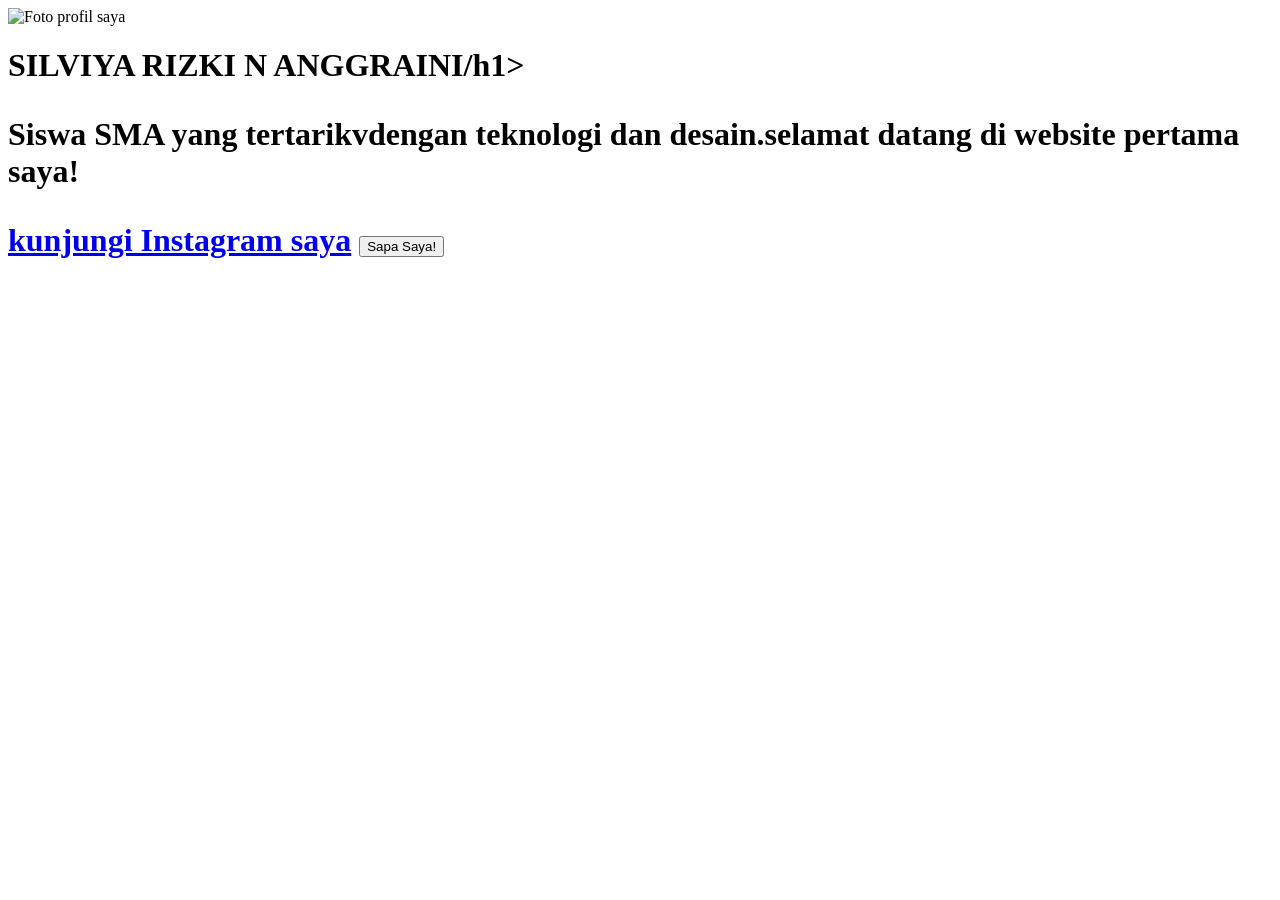
==== index.html @ 09c869e9 "Create index.html" ====
<!DOCTYPE html>
<html>
<head>
    <title>Profil Saya - Silviya</title>
    <link rel="stylesheet" href="style.css">
</head>
<body>
    <div class="kartu-profil">
<img src="foto-profil.jpg" alt="Foto profil saya">
<h1>SILVIYA RIZKI N ANGGRAINI/h1>
<P>Siswa SMA yang tertarikvdengan teknologi dan desain.selamat datang di website pertama saya!<P>
<a href="https://www.instagram.com/slpisjaa_">kunjungi Instagram saya</a>
<button id=sapaButton">Sapa Saya!</button>
   </div>
   <script src="srcipt.js"></script>
</body>
</html>
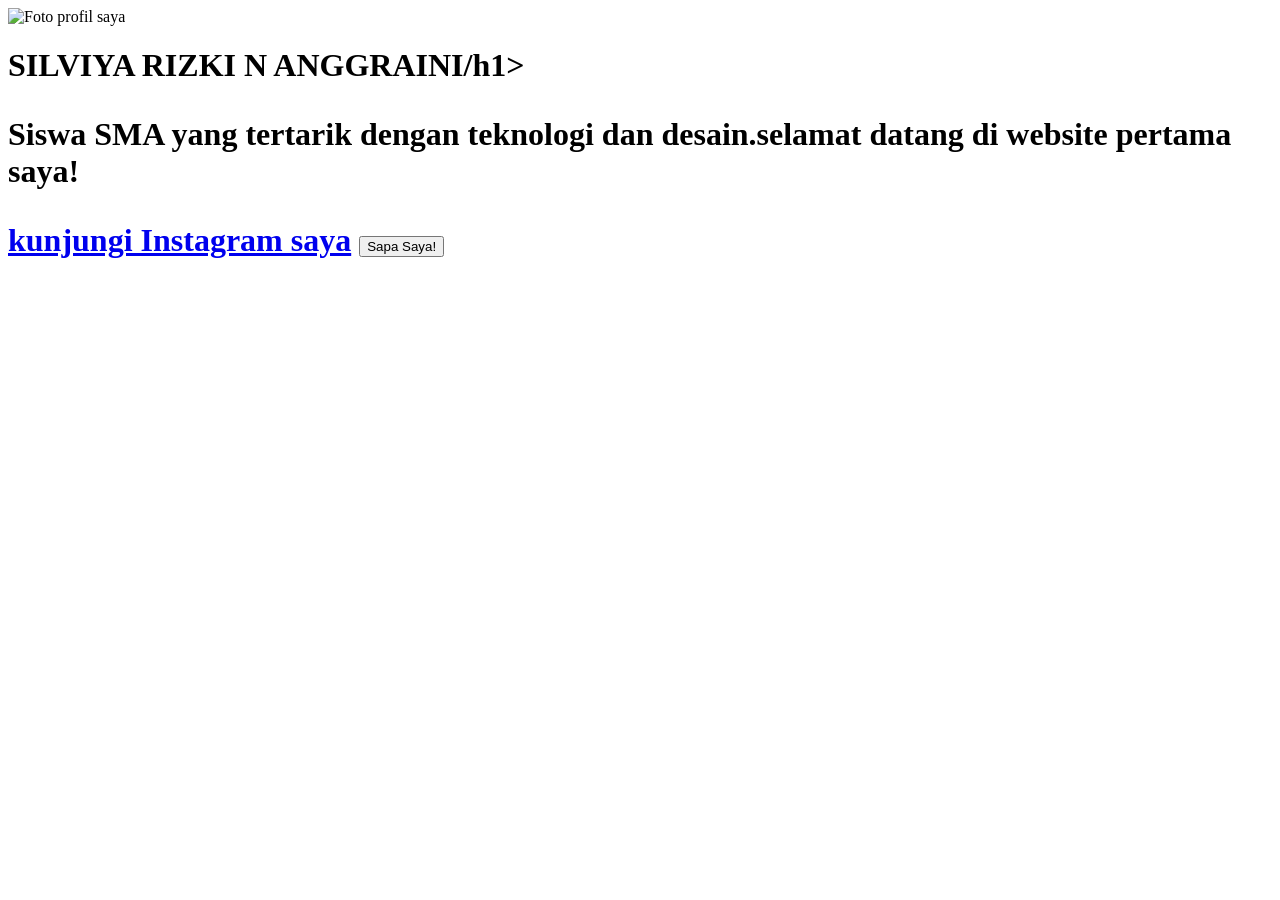
==== commit b6b63dd5: "Update index.html" ====
--- a/index.html
+++ b/index.html
@@ -8,7 +8,7 @@
     <div class="kartu-profil">
 <img src="foto-profil.jpg" alt="Foto profil saya">
 <h1>SILVIYA RIZKI N ANGGRAINI/h1>
-<P>Siswa SMA yang tertarikvdengan teknologi dan desain.selamat datang di website pertama saya!<P>
+<P>Siswa SMA yang tertarik dengan teknologi dan desain.selamat datang di website pertama saya!<P>
 <a href="https://www.instagram.com/slpisjaa_">kunjungi Instagram saya</a>
 <button id=sapaButton">Sapa Saya!</button>
    </div>
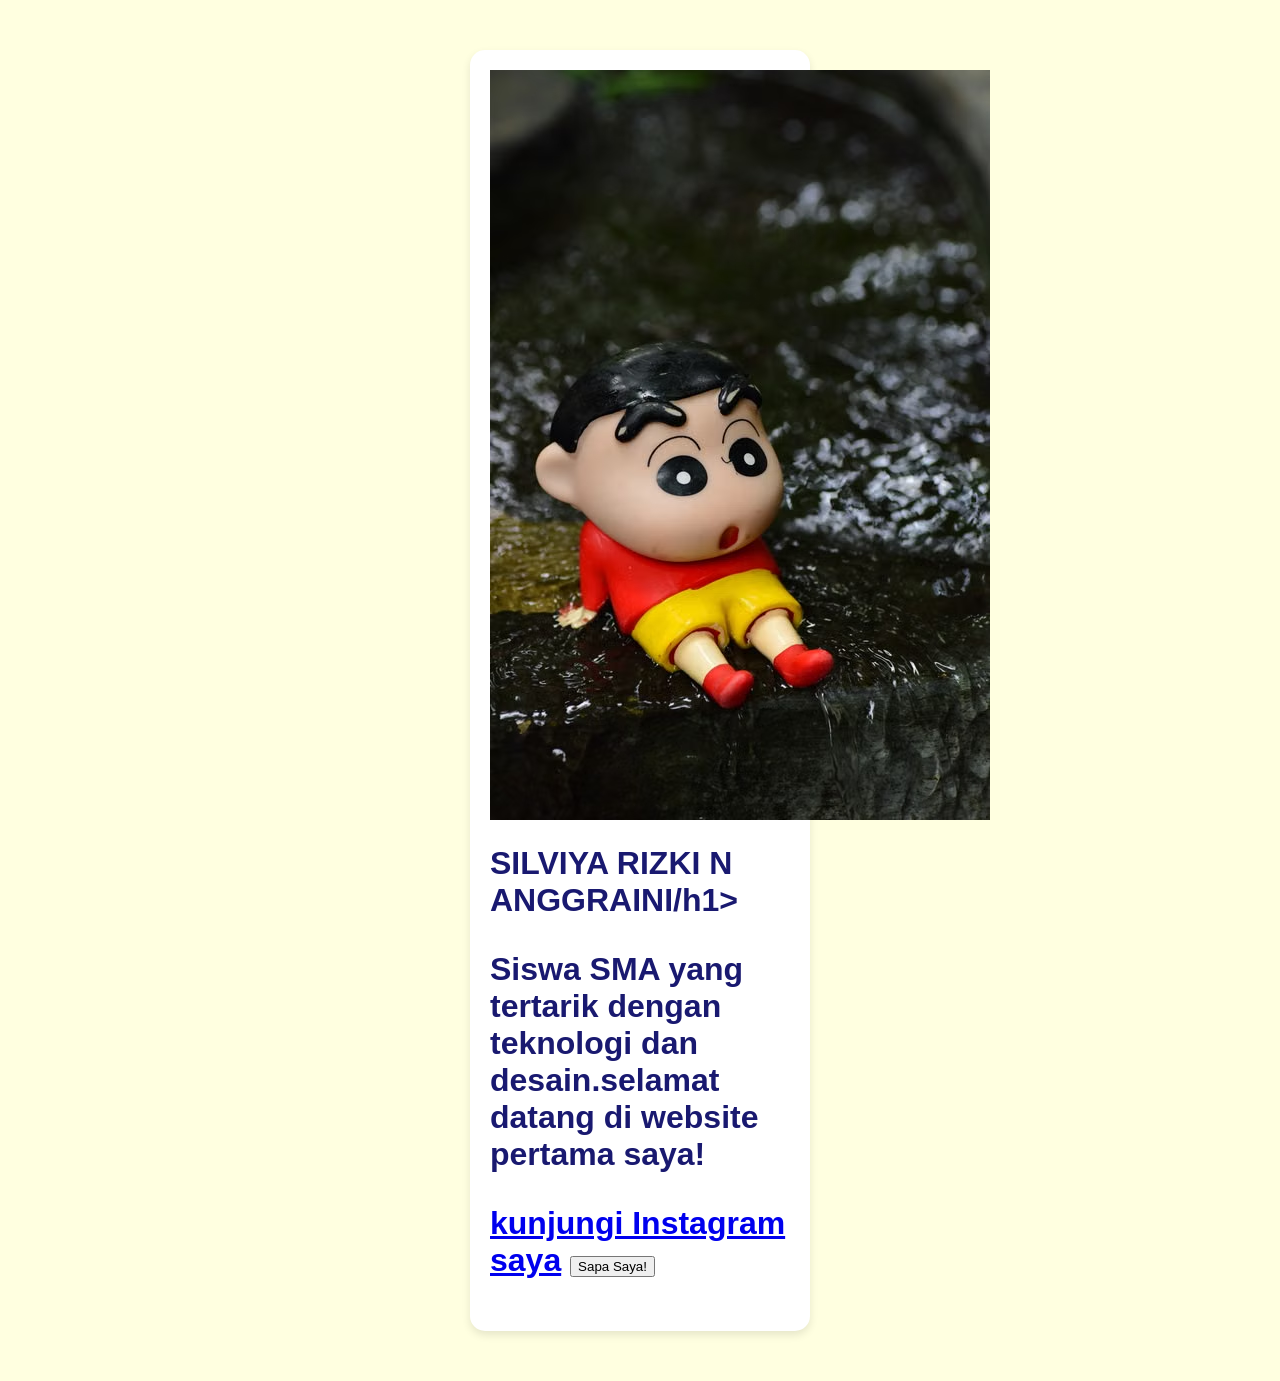
==== commit e495ea1f: "Update index.html" ====
--- a/index.html
+++ b/index.html
@@ -6,7 +6,7 @@
 </head>
 <body>
     <div class="kartu-profil">
-<img src="foto-profil.jpg" alt="Foto profil saya">
+<img src="krtun.jpg" alt="Foto profil saya">
 <h1>SILVIYA RIZKI N ANGGRAINI/h1>
 <P>Siswa SMA yang tertarik dengan teknologi dan desain.selamat datang di website pertama saya!<P>
 <a href="https://www.instagram.com/slpisjaa_">kunjungi Instagram saya</a>
--- a/style.css
+++ b/style.css
@@ -0,0 +1,18 @@
+body {
+  background-color: #FFFFE0; /* Warna kuning cerah */
+  font-family: Arial, sans-serif; /* Jenis huruf yang bersih dan mudah dibaca */
+  color: #191970; /*Warna teks utama (Biru Gelap) */
+}
+
+.kartu-profil {
+   width: 300px;
+   margin: 50px auto; /*50px jarak atas/bawah, auto menengahkan kiri/kanan*/
+   padding: 20px;
+   background-color: white;
+  border-radius: 15px; /*Membuat sudut menjadi melengkung */
+  box-shadow: 0 4px 8px rgba(0,0,0,0.1); /* Efek bayangan */
+  text-align: cente; /* Menengahkan semua teks di dalam kartu */
+}
+.kartun-profil img {
+  width: 150px;
+  border-radius: 50px; /*Trik untuk membuat gambar persegi menjadi lingkaran sempurna */
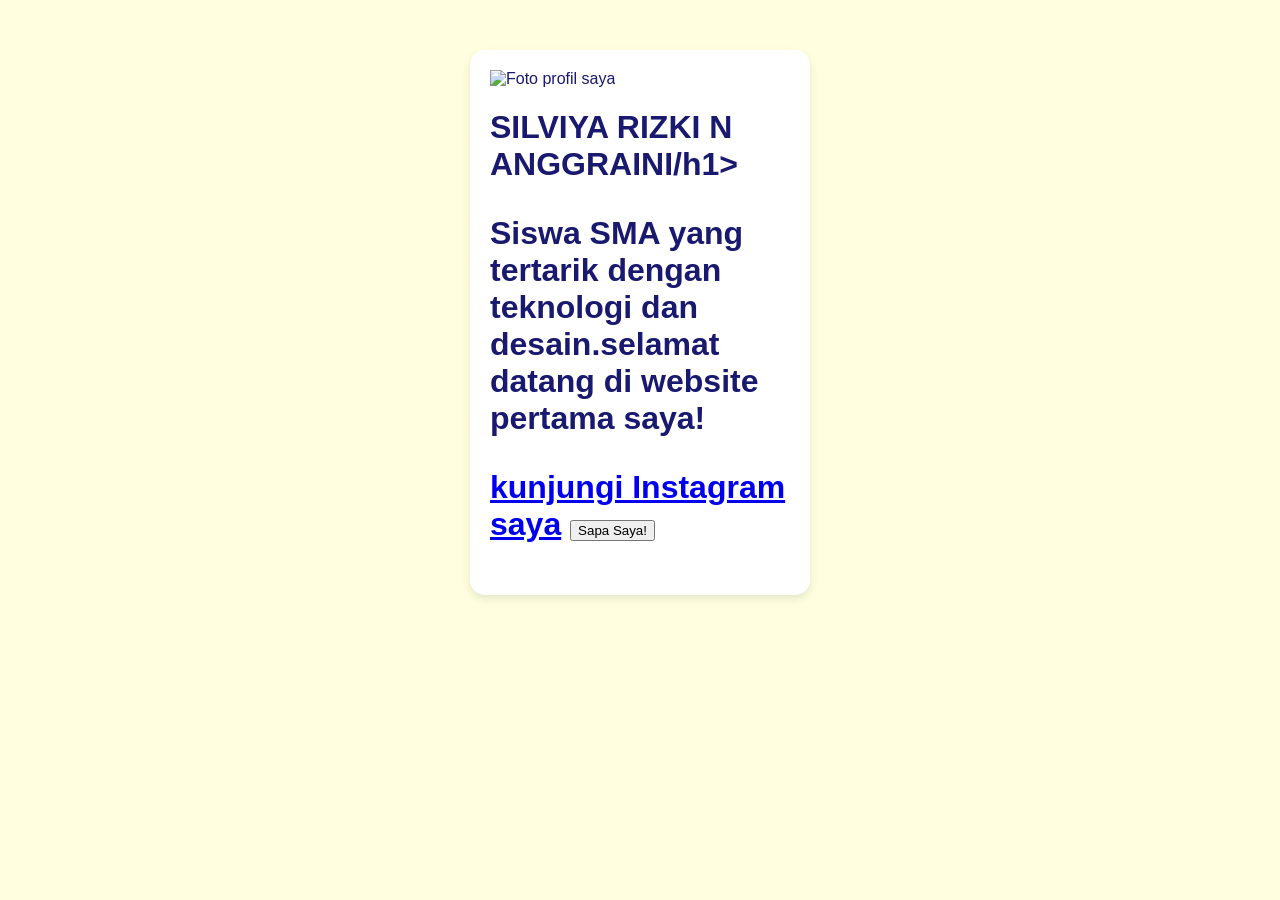
==== commit 7fa37b41: "Update index.html" ====
--- a/index.html
+++ b/index.html
@@ -6,7 +6,7 @@
 </head>
 <body>
     <div class="kartu-profil">
-<img src="krtun.jpg" alt="Foto profil saya">
+<img src="krtun tik.avif to krtun.jpg" alt="Foto profil saya">
 <h1>SILVIYA RIZKI N ANGGRAINI/h1>
 <P>Siswa SMA yang tertarik dengan teknologi dan desain.selamat datang di website pertama saya!<P>
 <a href="https://www.instagram.com/slpisjaa_">kunjungi Instagram saya</a>
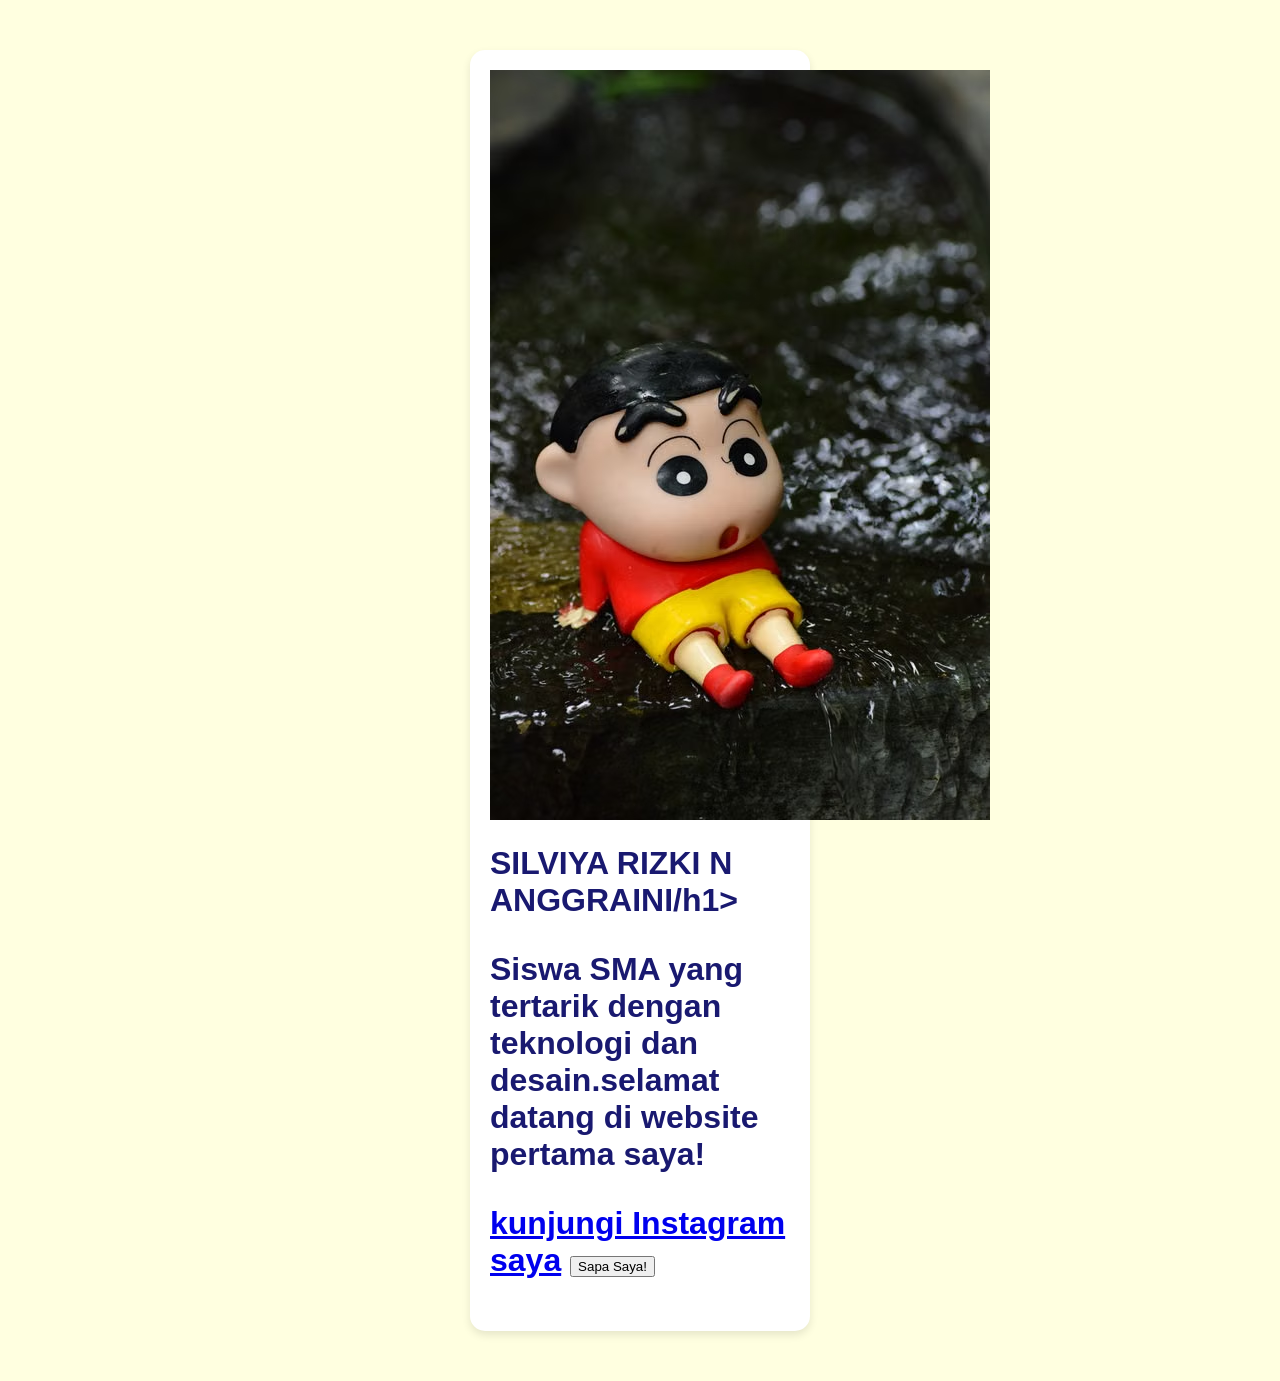
==== commit 4987ea1c: "Update index.html" ====
--- a/index.html
+++ b/index.html
@@ -6,7 +6,7 @@
 </head>
 <body>
     <div class="kartu-profil">
-<img src="krtun tik.avif to krtun.jpg" alt="Foto profil saya">
+<img src="krtun.tik.jpg" alt="Foto profil saya">
 <h1>SILVIYA RIZKI N ANGGRAINI/h1>
 <P>Siswa SMA yang tertarik dengan teknologi dan desain.selamat datang di website pertama saya!<P>
 <a href="https://www.instagram.com/slpisjaa_">kunjungi Instagram saya</a>
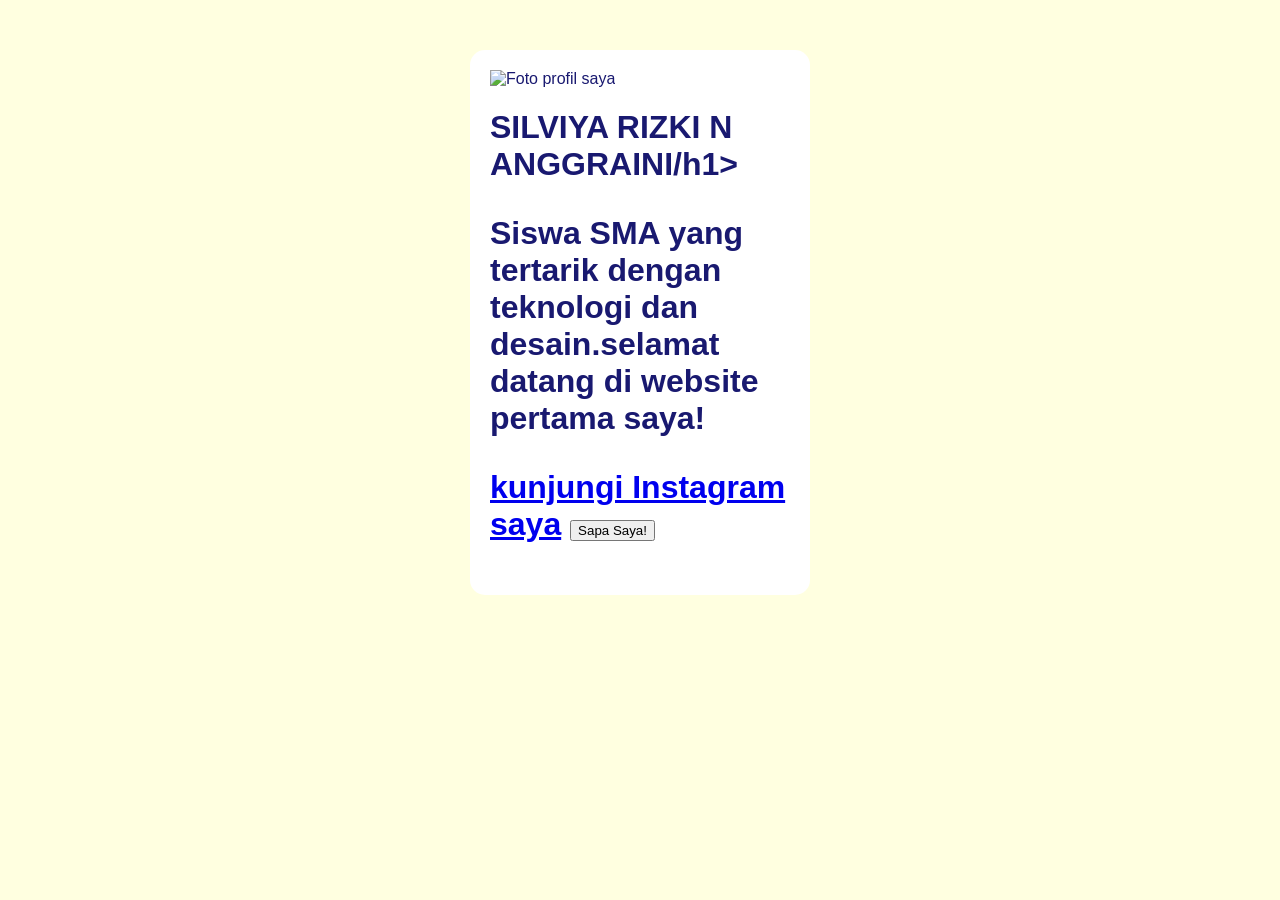
==== commit 7e51571c: "Update index.html" ====
--- a/index.html
+++ b/index.html
@@ -6,7 +6,7 @@
 </head>
 <body>
     <div class="kartu-profil">
-<img src="krtun.tik.jpg" alt="Foto profil saya">
+<img src="smkn2blitar.jpg" alt="Foto profil saya">
 <h1>SILVIYA RIZKI N ANGGRAINI/h1>
 <P>Siswa SMA yang tertarik dengan teknologi dan desain.selamat datang di website pertama saya!<P>
 <a href="https://www.instagram.com/slpisjaa_">kunjungi Instagram saya</a>
--- a/style.css
+++ b/style.css
@@ -10,9 +10,11 @@
    padding: 20px;
    background-color: white;
   border-radius: 15px; /*Membuat sudut menjadi melengkung */
-  box-shadow: 0 4px 8px rgba(0,0,0,0.1); /* Efek bayangan */
+  box-shadow: 0 4px 8px rgba(0,0,0,0,1); /* Efek bayangan */
   text-align: cente; /* Menengahkan semua teks di dalam kartu */
 }
+
 .kartun-profil img {
   width: 150px;
-  border-radius: 50px; /*Trik untuk membuat gambar persegi menjadi lingkaran sempurna */
+  border-radius: 50%; /*Trik untuk membuat gambar persegi menjadi lingkaran sempurna */
+}
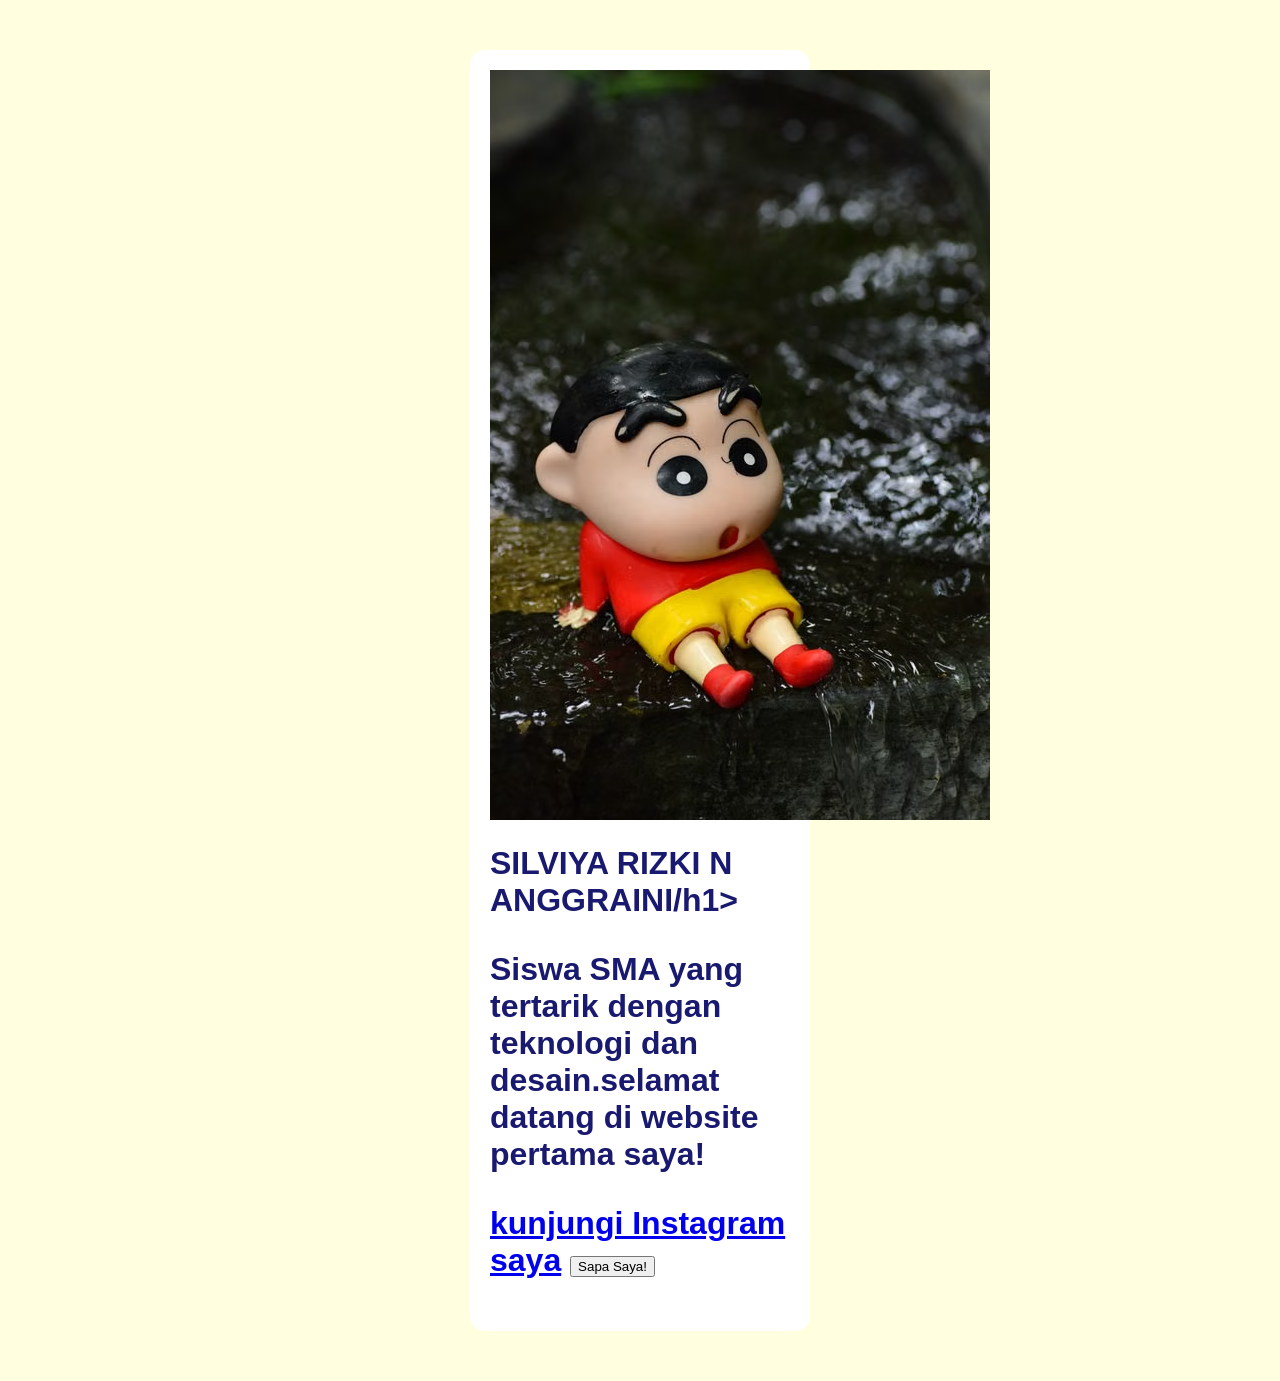
==== commit 13453fe8: "Update index.html" ====
--- a/index.html
+++ b/index.html
@@ -6,7 +6,7 @@
 </head>
 <body>
     <div class="kartu-profil">
-<img src="smkn2blitar.jpg" alt="Foto profil saya">
+<img src="krtun.tik.jpg" alt="Foto profil saya">
 <h1>SILVIYA RIZKI N ANGGRAINI/h1>
 <P>Siswa SMA yang tertarik dengan teknologi dan desain.selamat datang di website pertama saya!<P>
 <a href="https://www.instagram.com/slpisjaa_">kunjungi Instagram saya</a>
--- a/style.css
+++ b/style.css
@@ -14,7 +14,7 @@
   text-align: cente; /* Menengahkan semua teks di dalam kartu */
 }
 
-.kartun-profil img {
+.krtun.tik. img {
   width: 150px;
   border-radius: 50%; /*Trik untuk membuat gambar persegi menjadi lingkaran sempurna */
 }
